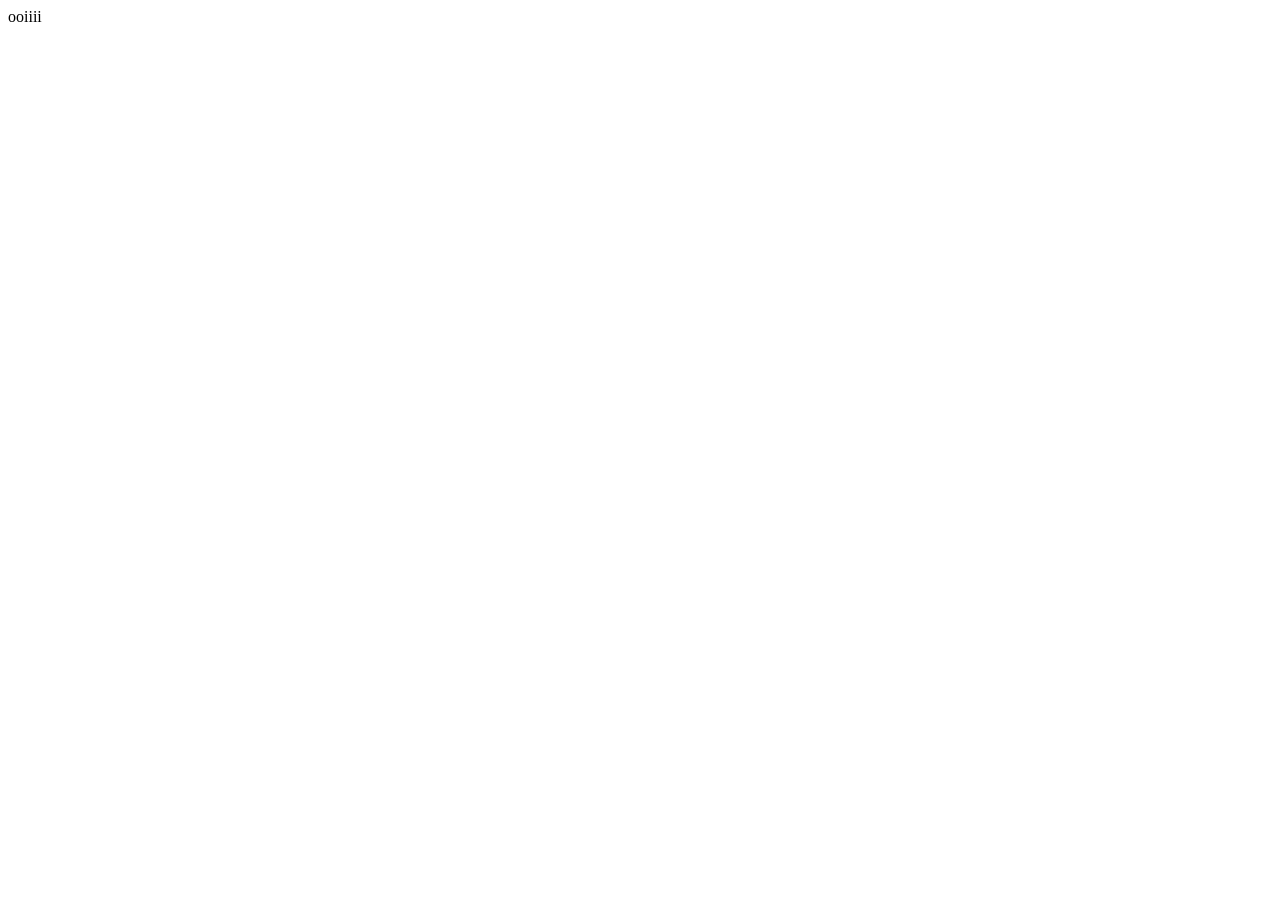
==== 3pg.html @ b2acc368 "commit inicial" ====
<!DOCTYPE html>
<html lang="pt-br">
<head>
    <meta charset="UTF-8">
    <meta name="viewport" content="width=device-width, initial-scale=1.0">
    <title>Document</title>
</head>
<body>
    ooiiii
</body>
</html>
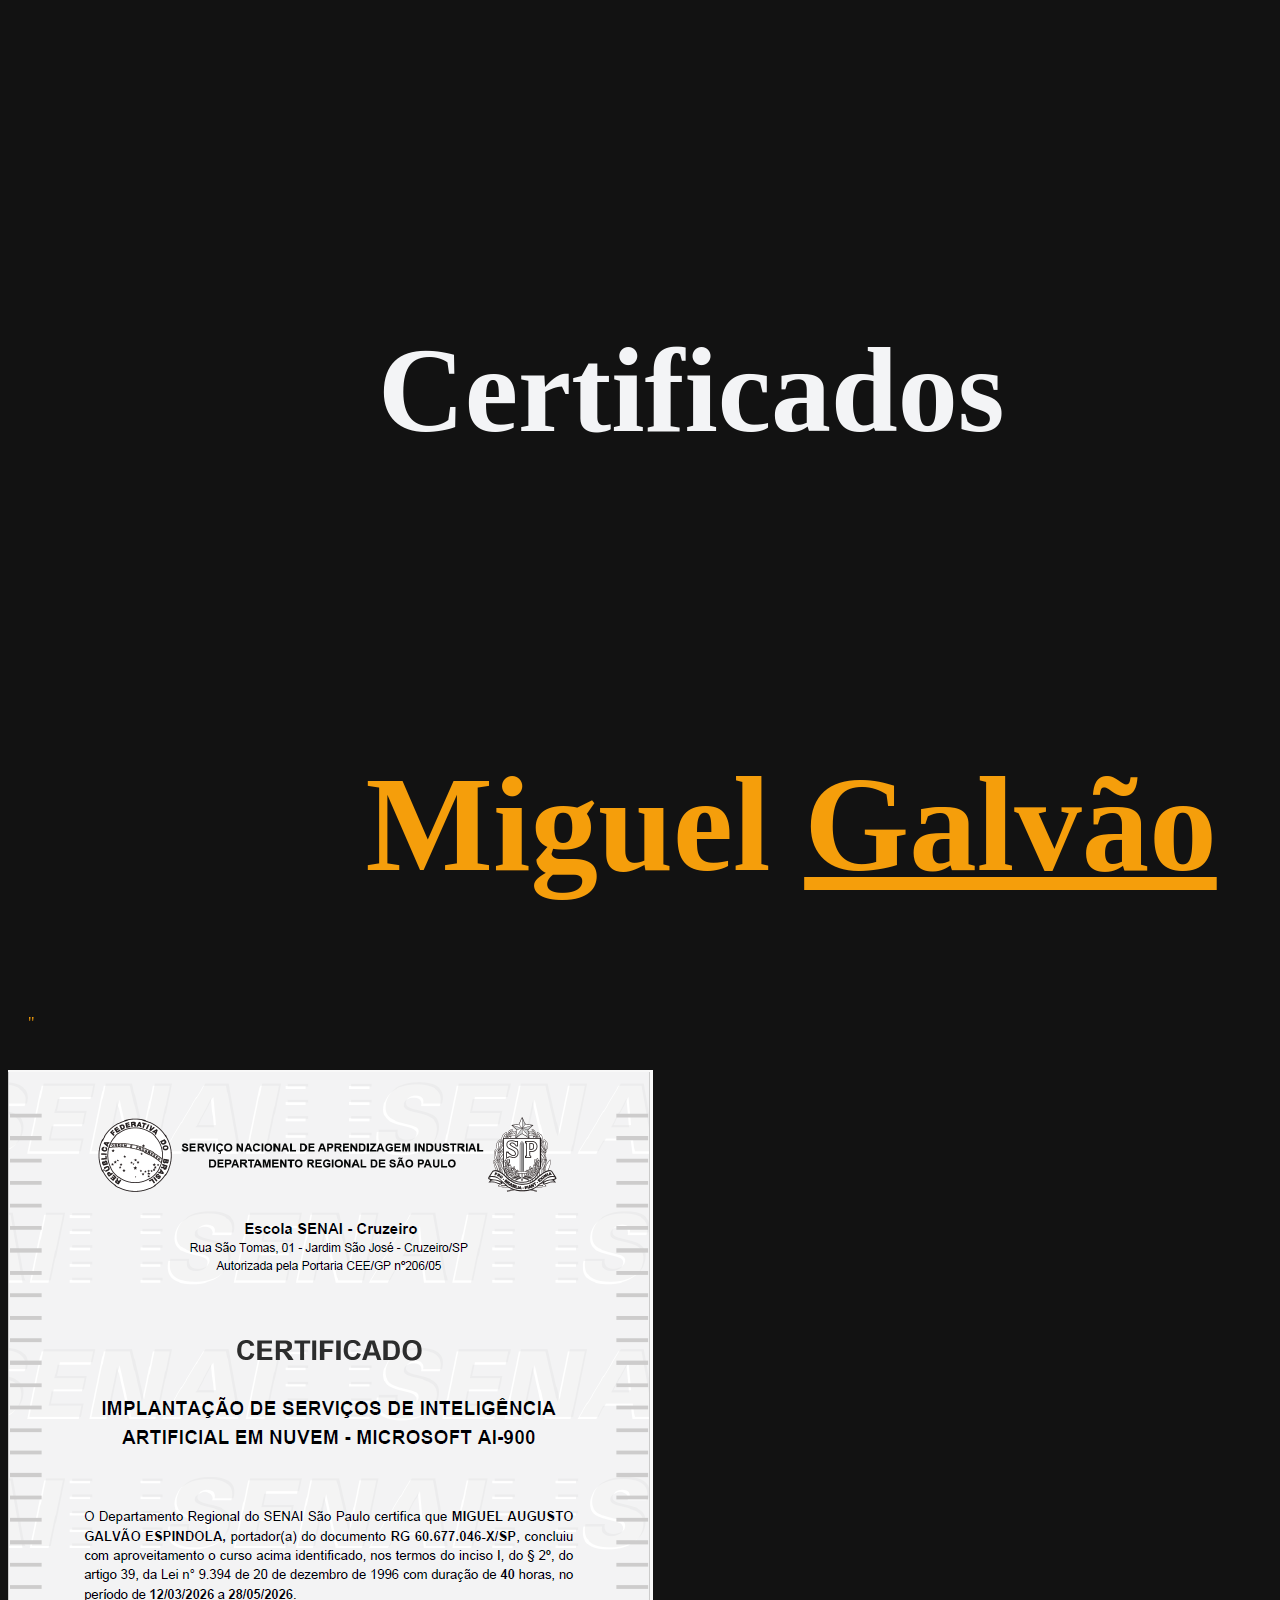
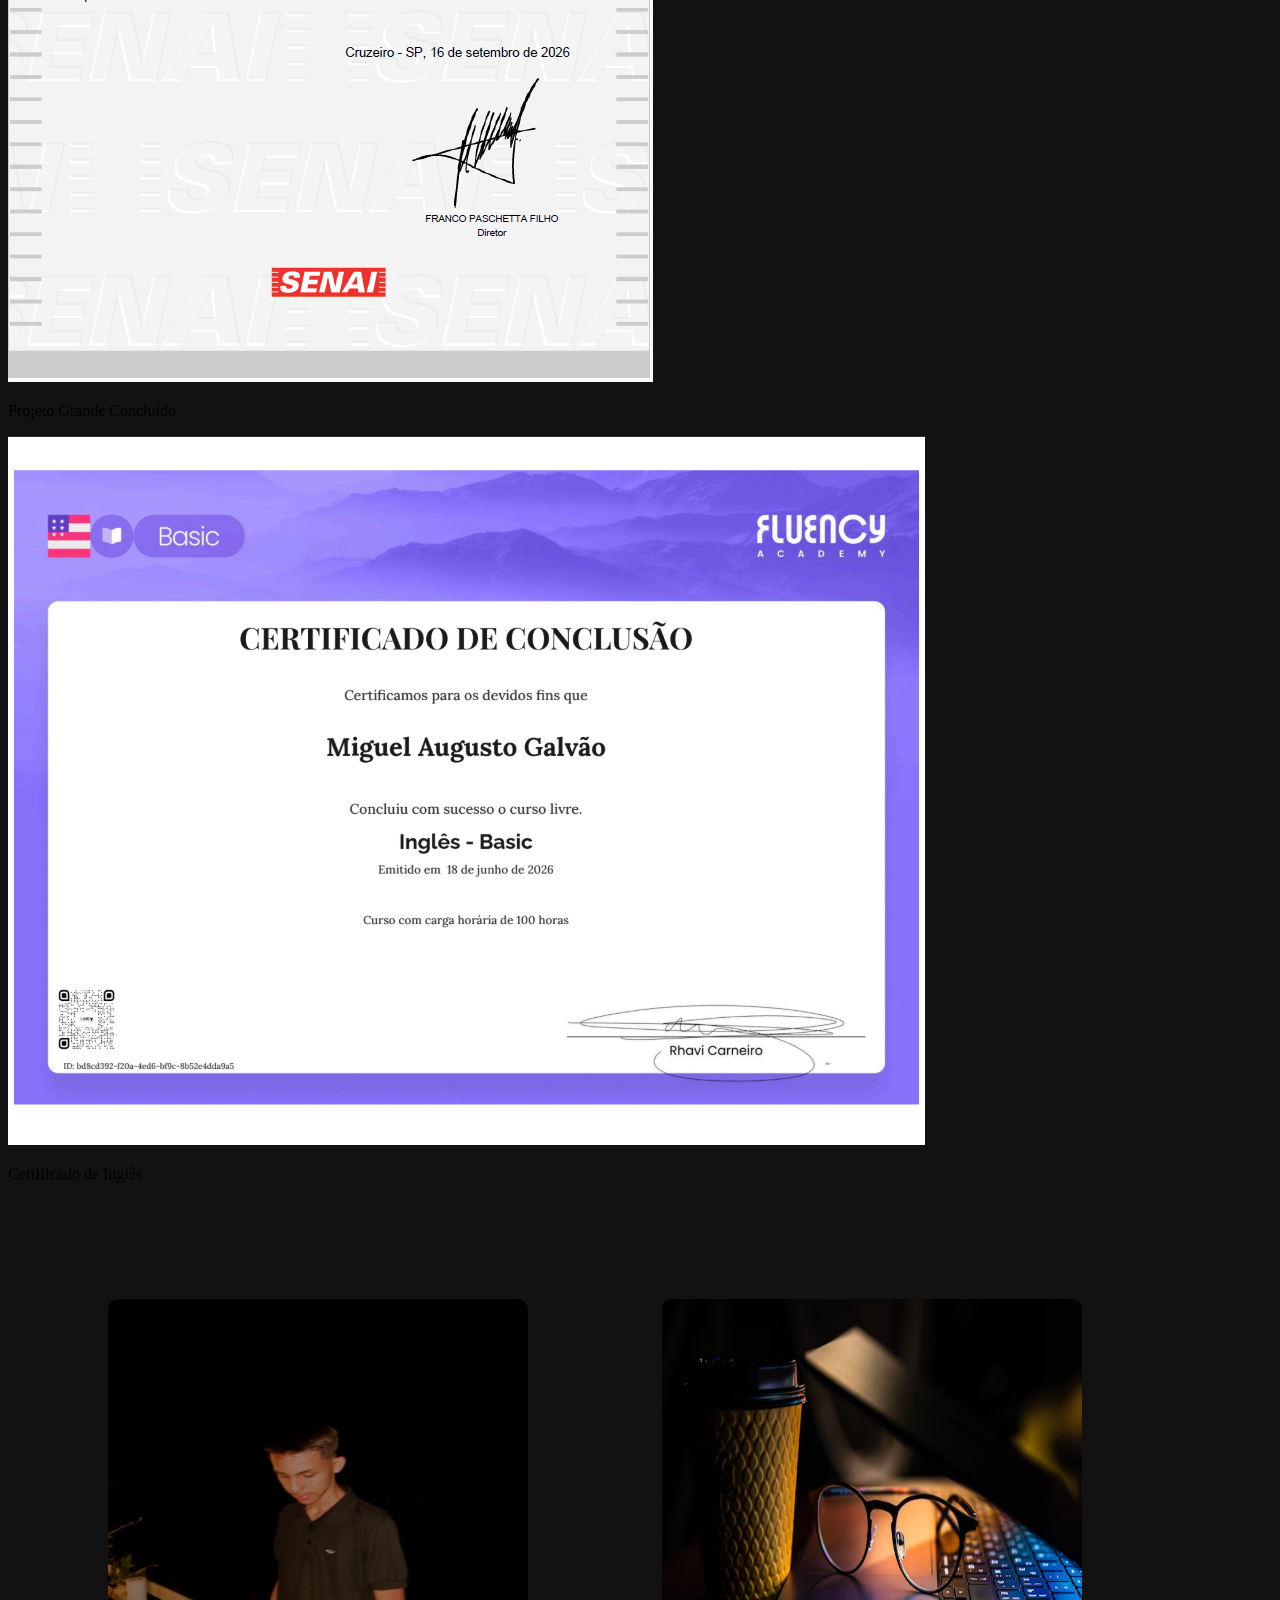
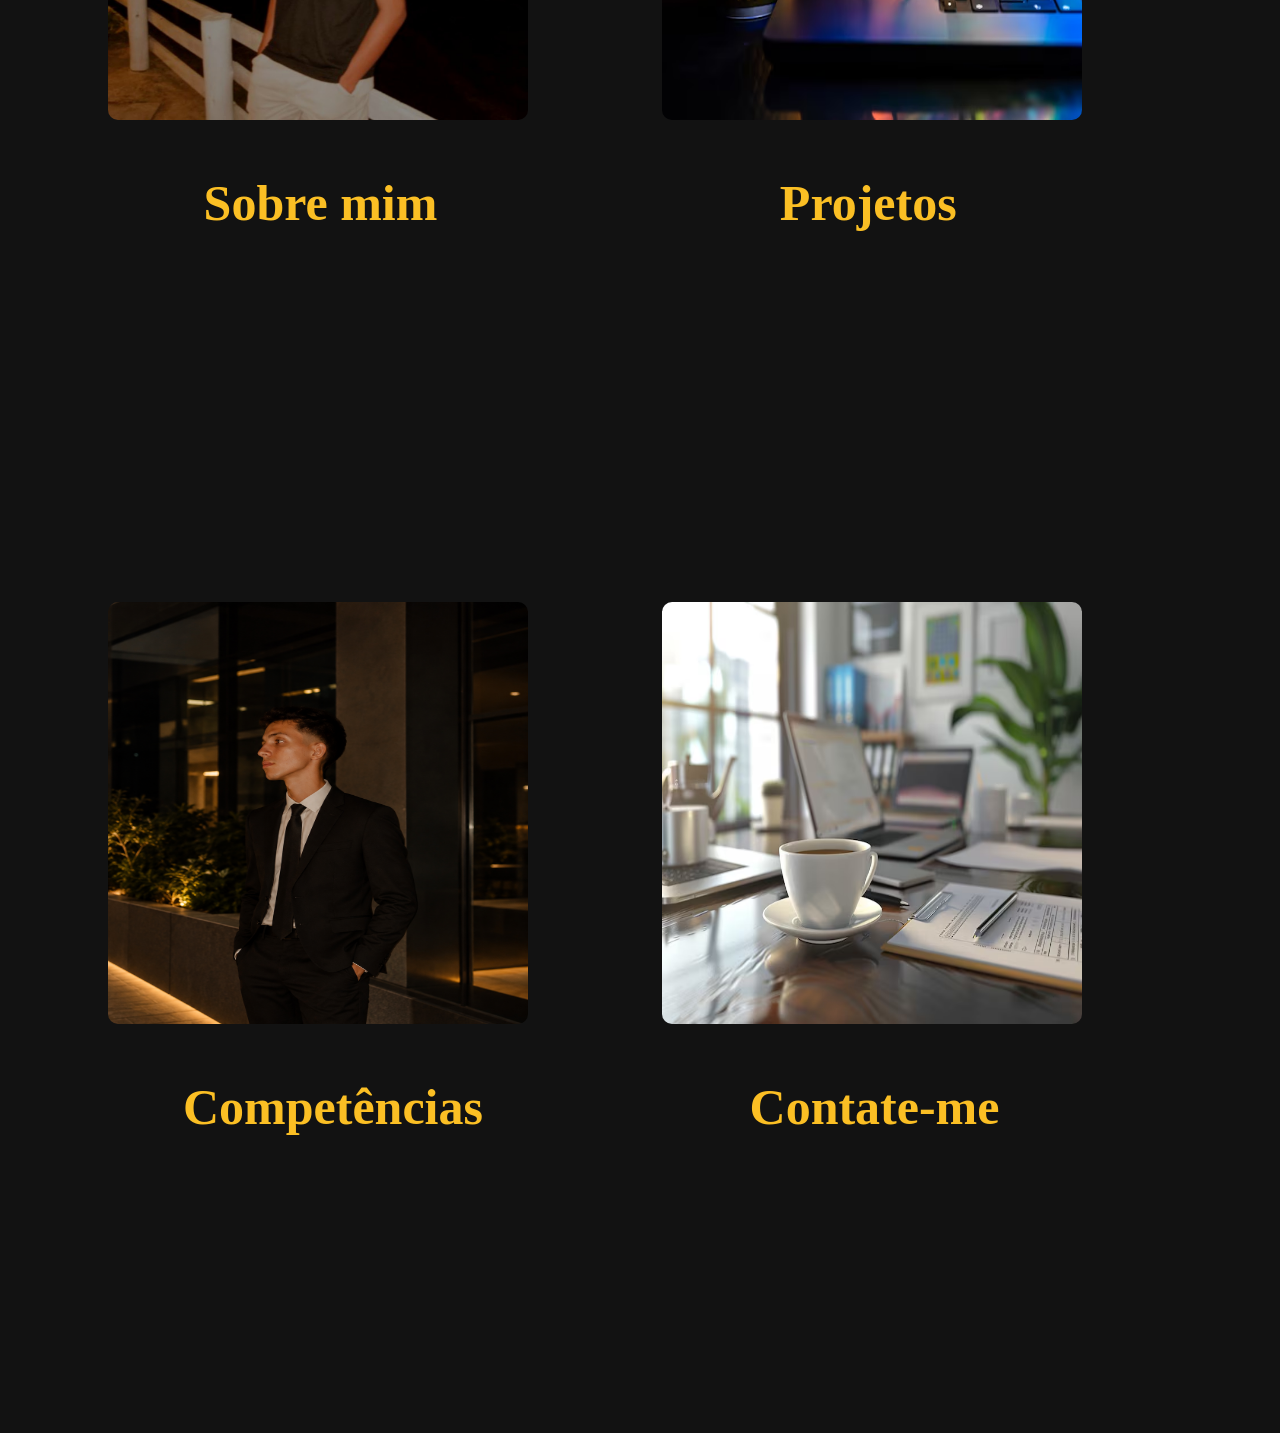
==== commit 31c145fd: "Revise 3pg.html for portfolio layout and styling Updated the HTML structure and content for the port" ====
--- a/3pg.html
+++ b/3pg.html
@@ -3,9 +3,77 @@
 <head>
     <meta charset="UTF-8">
     <meta name="viewport" content="width=device-width, initial-scale=1.0">
-    <title>Document</title>
+    <title>Portifólio Miguel</title>
+    <link rel="stylesheet" href="style.css">
 </head>
-<body>
-    ooiiii
+</head>
+<body style="background-color: #121212;">
+
+
+    <br>
+    <br>
+    <section id="titulo"><h1 style="font-size: 120px;"> <div class="praz"> &nbsp; &nbsp; &nbsp; &nbsp; &nbsp; &nbsp;&nbsp;&nbsp;&nbsp; &nbsp;&nbsp;&nbsp;&nbsp;
+        &nbsp;&nbsp;&nbsp;&nbsp;&nbsp;&nbsp;&nbsp;&nbsp;&nbsp;&nbsp;&nbsp;Certificados</h1></div>
+    <h1 style="font-size: 135px;">&nbsp;&nbsp; &nbsp; &nbsp; &nbsp; &nbsp; &nbsp;&nbsp;&nbsp;&nbsp;&nbsp;&nbsp;
+        &nbsp;&nbsp;&nbsp;&nbsp;&nbsp;&nbsp;&nbsp;&nbsp;&nbsp;&nbsp;Miguel&nbsp;<ins>Galvão</ins></h1>"
+        </section>
+<br>
+
+<div class="secao-projetos">
+
+<div class="container-certificados">
+
+  <div class="card-certificado">
+    <img src="miccrt.png" alt="Certificado SENAI">
+    <p>Projeto Grande Concluído</p>
+  </div>
+
+
+  <div class="card-certificado">
+    <img src="Captura de tela 2026-09-16 110407.png" alt="Certificado Fluency">
+    <p>Certificado de Inglês</p>
+  </div>
+</div>
+
+<section id="produtos">
+    <div class="product-list">
+                <div class="product-item">
+                    <a href="1pg.html" target="_blank" rel="noopener noreferrer">
+                <img src="original_6e145c15-e2e2-45e6-83dd-3eaf1e368eda_Screenshot_2025-12-24-23-41-59-943_com.whatsapp~2.jpg" 
+                alt="Descrição da imagem">
+                    </a>
+                    <h3 style="font-size: 50px;">&nbsp;&nbsp;&nbsp;&nbsp;&nbsp;&nbsp;Sobre mim</h3>
+                </div>
+
+                &nbsp;
+                <div class="product-item">
+                    <a href="2pg.html" target="_blank" rel="noopener noreferrer">
+                <img src="Foto proj.avif" alt="Descrição da imagem">
+                    </a>
+                    <h3 style="font-size: 50px;">&nbsp;&nbsp;&nbsp;&nbsp;&nbsp;Projetos</h3>
+
+                </div>
+                &nbsp;
+                <div class="product-item">
+                     <a href="3pg.html" target="_blank" rel="noopener noreferrer">
+                <img src="projetos.png" 
+                alt="Descrição da imagem">
+                    </a>
+                    <h3 style="font-size: 50px;">&nbsp;&nbsp;&nbsp;&nbsp;&nbsp;&nbsp;Competências</h3>
+                  
+
+                </div>
+                &nbsp;
+                <div class="product-item">
+                    <a href="4pg.html" target="_blank" rel="noopener noreferrer">
+                <img src="cafeqd.avif" 
+                alt="Descrição da imagem">
+                    </a>
+                    <h3 style="font-size: 50px;">&nbsp;&nbsp;&nbsp;&nbsp;&nbsp;&nbsp;Contate-me</h3>
+
+                </div>
+            </div>
+</section>
+</div>
 </body>
-</html>+</html>
--- a/style.css
+++ b/style.css
@@ -0,0 +1,55 @@
+.conteiner-geral {
+  display: flex;
+  align-items: center;
+  justify-content: space-between;
+}
+
+.lado-esquerdo {
+  width: 50%;
+}
+
+.foto-direita {
+  width: 30%;
+  height: 80vh;
+  object-fit: cover;
+  border-radius: 1px;
+}
+
+.product-list {
+    display: flex;
+    flex-wrap: wrap;
+    gap: 20px;
+
+}
+
+.product-item {
+    padding: 80px;
+    text-align: center;
+    width: 350px;
+    margin-bottom: 20px;
+}
+
+.product-item img {
+    width: 120%;
+    height: 60%;
+    border-radius: 10px;
+}
+.praz{
+
+    color: rgb(243, 244, 246);
+    padding: 20px;
+}
+#titulo{
+
+    color: rgb(245, 158, 11);
+    padding: 20px;
+}
+#produtos {
+    color: rgb(251, 191, 36);
+    padding: 20px;
+}
+.foto-direita {
+  float: right;
+  width: 45%;
+  border-radius: 10px;
+}
